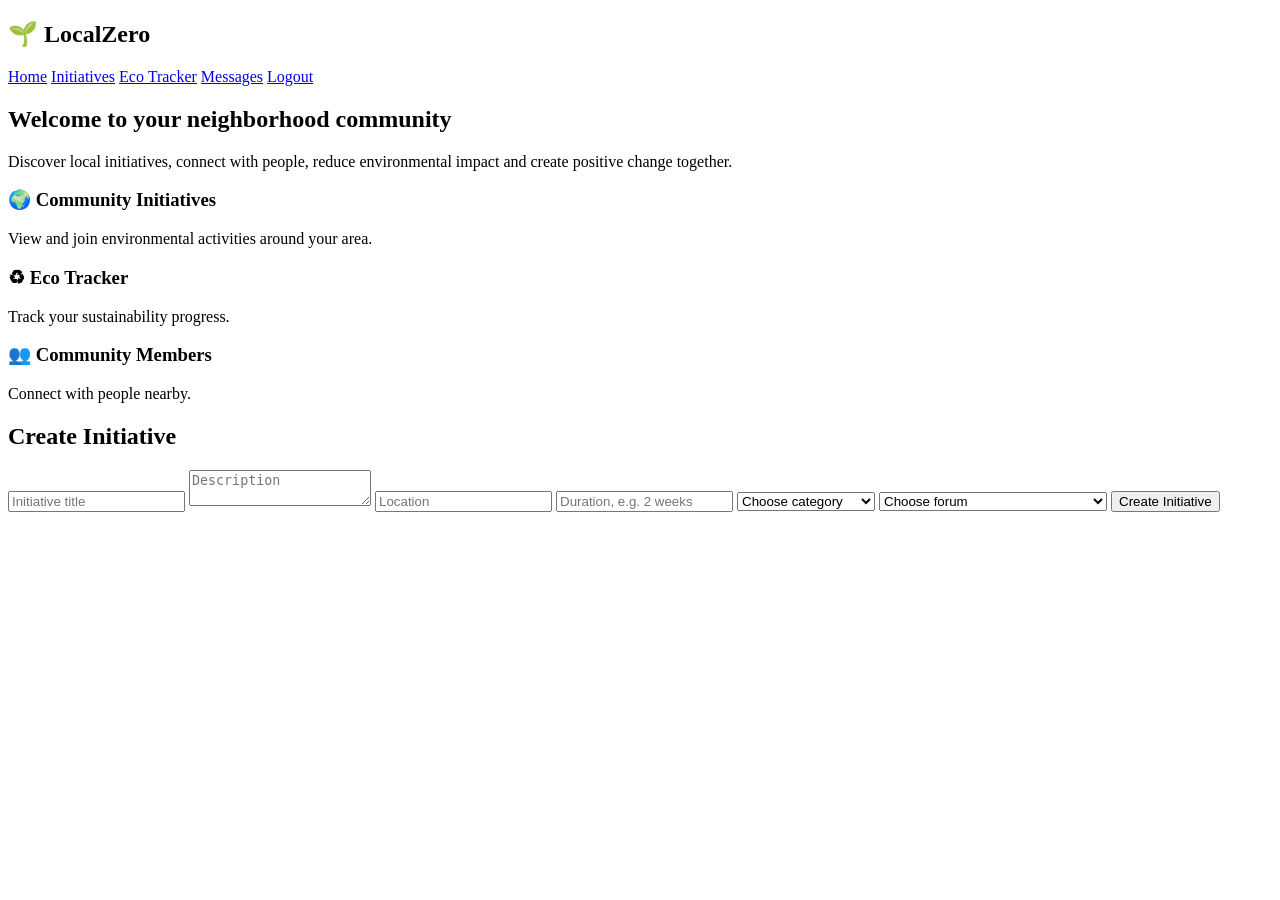
==== src/main/resources/templates/index.html @ 3e865616 "Updated the function for messages and debugged" ====
<!DOCTYPE html>
<html lang="en"
      xmlns:th="http://www.thymeleaf.org">

<head>

    <meta charset="UTF-8">

    <title>LocalZero</title>

    <script src="/js/app.js" defer></script>

    <link rel="stylesheet"
          th:href="@{/css/style.css}">

</head>

<body>

<nav class="navbar">

    <h1 class="logo">

        🌱 LocalZero

    </h1>

    <div class="nav-links">

        <a href="#">Home</a>

        <a href="#">Initiatives</a>

        <a href="#">Eco Tracker</a>

        <a href="/messages">Messages</a>

        <a href="/logout"
           class="logout-button">

            Logout

        </a>

    </div>

</nav>


<div class="main-container">

    <section class="hero-section">

        <h2>
            Welcome to your neighborhood community
        </h2>

        <p>

            Discover local initiatives, connect with people,
            reduce environmental impact and create positive
            change together.

        </p>

    </section>


    <div class="dashboard-grid">

        <div class="dashboard-card">

            <h3>
                🌍 Community Initiatives
            </h3>

            <p>

                View and join environmental activities
                around your area.

            </p>

        </div>

        <div class="dashboard-card">

            <h3>
                ♻ Eco Tracker
            </h3>

            <p>

                Track your sustainability progress.

            </p>

        </div>

        <div class="dashboard-card">

            <h3>
                👥 Community Members
            </h3>

            <p>

                Connect with people nearby.

            </p>

        </div>

    </div>


    <section class="create-initiative-section">

        <h2>

            Create Initiative

        </h2>

        <form id="initiativeForm">

            <input
                    type="text"
                    id="title"
                    placeholder="Initiative title"
                    required>

            <textarea
                    id="description"
                    placeholder="Description"
                    required></textarea>

            <input
                    type="text"
                    id="location"
                    placeholder="Location"
                    required>

            <input
                    type="text"
                    id="duration"
                    placeholder="Duration, e.g. 2 weeks"
                    required>

            <select id="category" required>
                <option value="">Choose category</option>
                <option value="Tool Sharing">Tool Sharing</option>
                <option value="Food Swap">Food Swap</option>
                <option value="Community Garden">Community Garden</option>
                <option value="Recycling Drive">Recycling Drive</option>
                <option value="Ride Sharing">Ride Sharing</option>
            </select>

            <select id="visibility" required>
                <option value="">Choose forum</option>
                <option value="Public">Global Forum - visible to all groups</option>
                <option value="Neighborhood">My Neighborhood Forum only</option>
            </select>

            <button type="submit">
                Create Initiative
            </button>

        </form>

        <div id="forumTabs" class="forum-tabs"></div>

        <div id="selectedForumTitle" class="selected-forum-title"></div>

        <div id="initiatives" class="initiative-list"></div>
    </section>

</div>

</body>
</html>
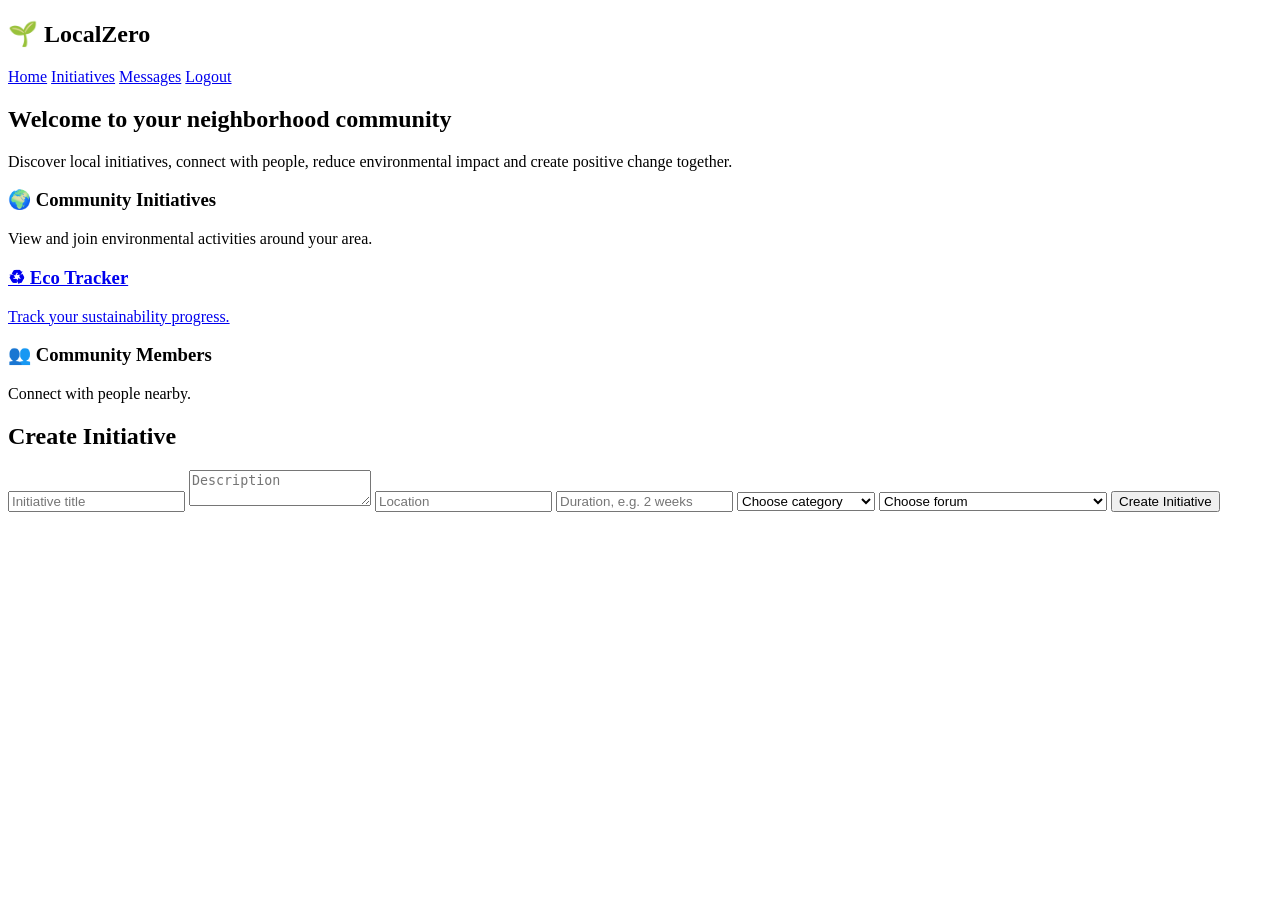
==== commit 81a0073e: "Changes to website Removed duplicated eco tracker nav link and make card clickable" ====
--- a/src/main/resources/templates/index.html
+++ b/src/main/resources/templates/index.html
@@ -31,7 +31,6 @@
 
         <a href="#">Initiatives</a>
 
-        <a href="#">Eco Tracker</a>
 
         <a href="/messages">Messages</a>
 
@@ -83,6 +82,7 @@
 
         </div>
 
+        <a href="/eco-actions" class="dashboard-card-link">
         <div class="dashboard-card">
 
             <h3>
@@ -96,6 +96,7 @@
             </p>
 
         </div>
+        </a>
 
         <div class="dashboard-card">
 
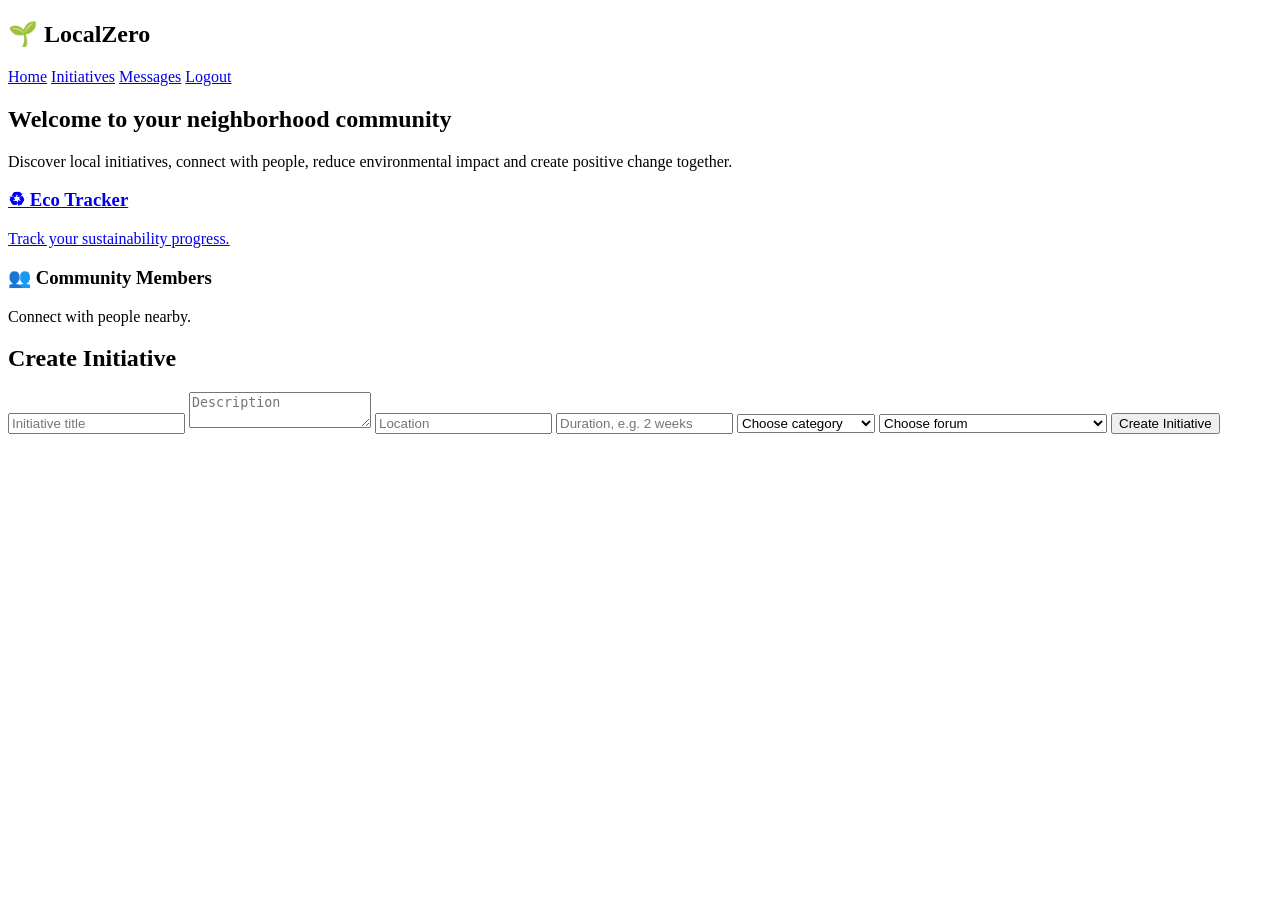
==== commit 4b17de91: "Update to message.html and index.html" ====
--- a/src/main/resources/templates/index.html
+++ b/src/main/resources/templates/index.html
@@ -20,9 +20,9 @@
 <nav class="navbar">
 
     <h1 class="logo">
-
+        <a href="/" style="text-decoration: none; color: inherit;">
         🌱 LocalZero
-
+         </a>
     </h1>
 
     <div class="nav-links">
@@ -64,23 +64,7 @@
 
     </section>
 
-
-    <div class="dashboard-grid">
-
-        <div class="dashboard-card">
-
-            <h3>
-                🌍 Community Initiatives
-            </h3>
-
-            <p>
-
-                View and join environmental activities
-                around your area.
-
-            </p>
-
-        </div>
+    
 
         <a href="/eco-actions" class="dashboard-card-link">
         <div class="dashboard-card">
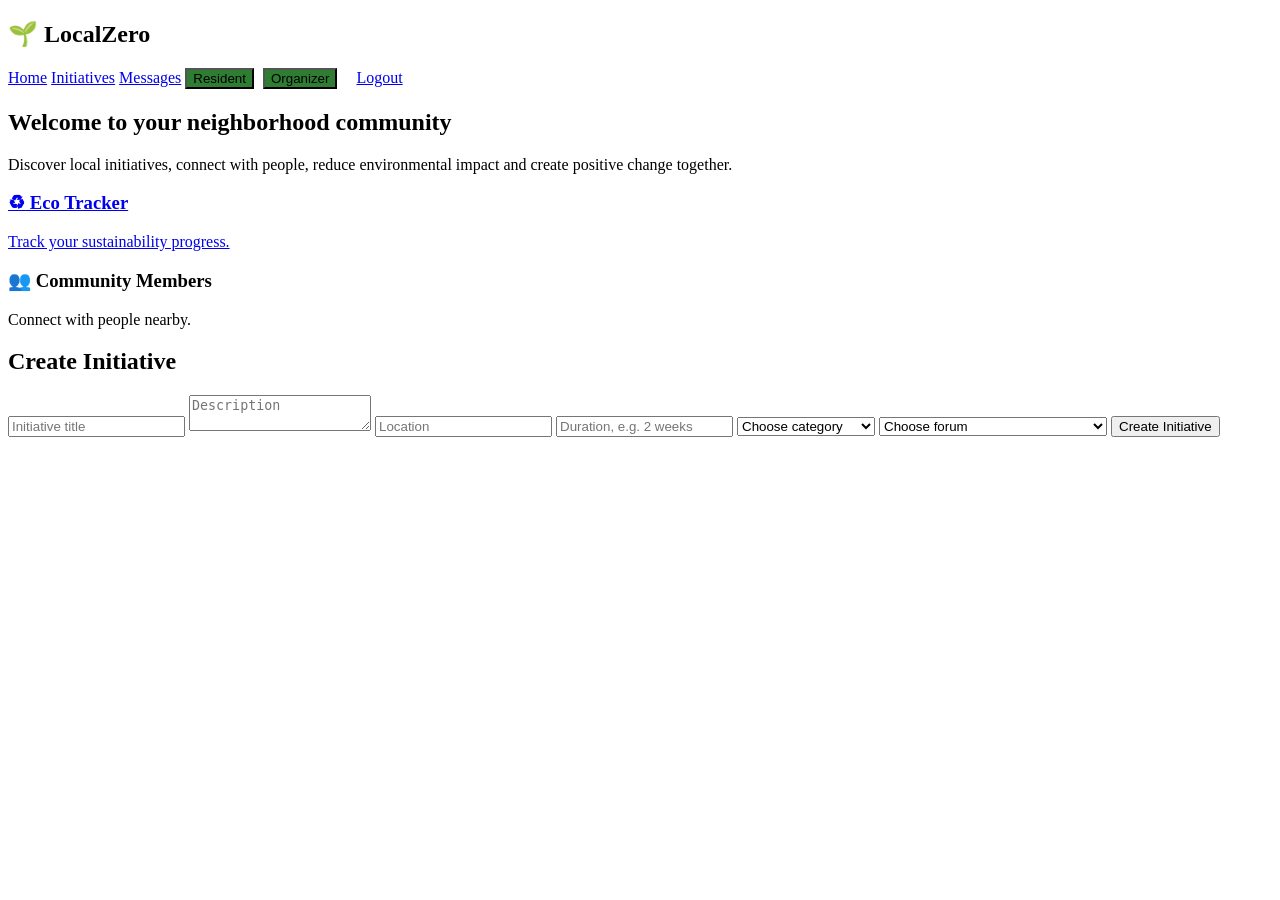
==== commit c163cd0a: "Assign different roles (Work in progress)" ====
--- a/src/main/resources/templates/index.html
+++ b/src/main/resources/templates/index.html
@@ -31,11 +31,20 @@
 
         <a href="#">Initiatives</a>
 
-
         <a href="/messages">Messages</a>
 
-        <a href="/logout"
-           class="logout-button">
+        <form action="/update-role" method="POST" style="display: inline-block;">
+            <input type="hidden" name="role" value="RESIDENT">
+            <button type="submit" class="logout-button" style="background-color: #2e7d32; margin-right: 5px;">Resident</button>
+        </form>
+
+        <form action="/update-role" method="POST" style="display: inline-block;">
+            <input type="hidden" name="role" value="COMMUNITY_ORGANIZER">
+            <button type="submit" class="logout-button" style="background-color: #2e7d32; margin-right: 15px;">Organizer</button>
+        </form>
+
+        <a href="/logout" class="logout-button">
+
 
             Logout
 
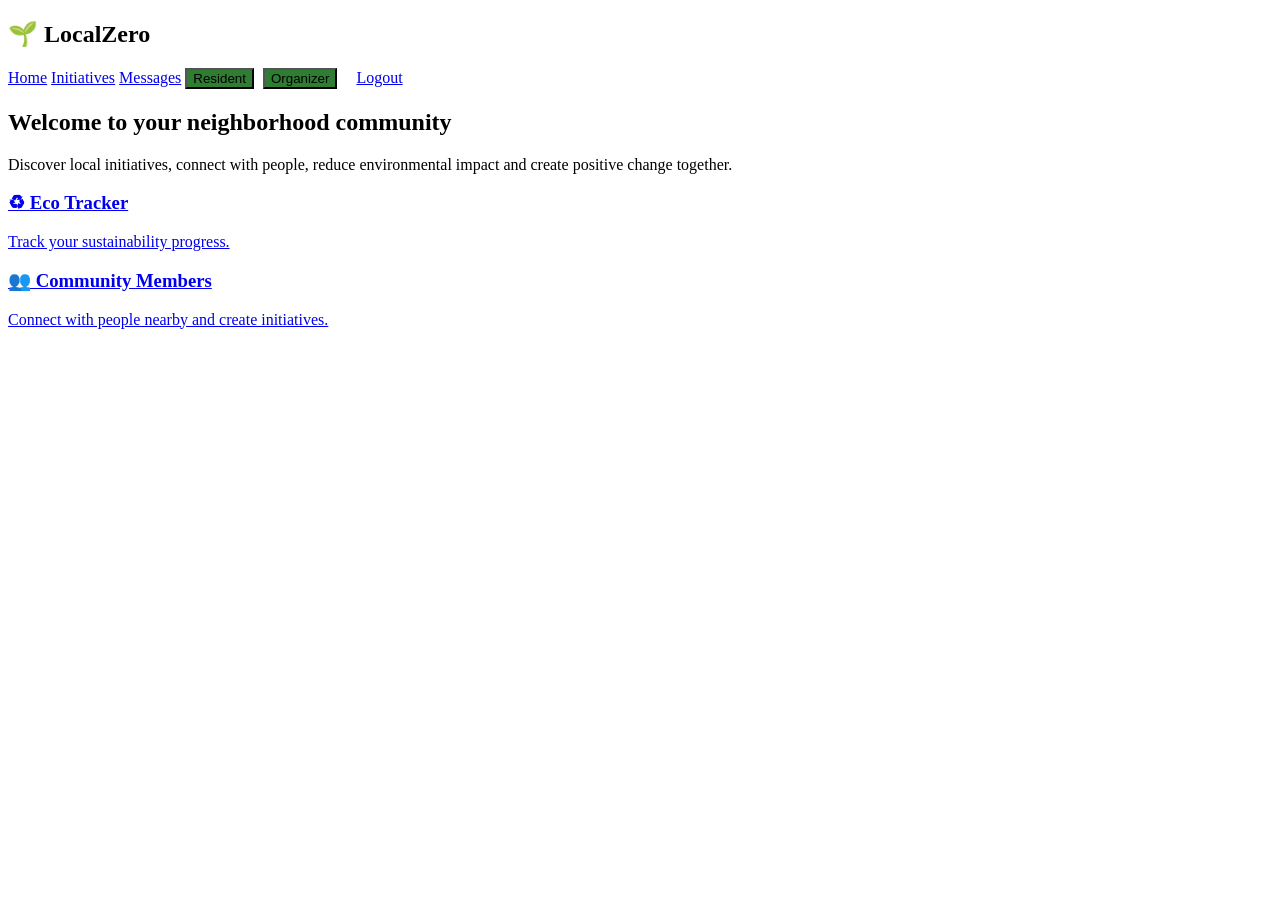
==== commit c4255c59: "Move create initiative form to new community members page" ====
--- a/src/main/resources/templates/index.html
+++ b/src/main/resources/templates/index.html
@@ -21,8 +21,8 @@
 
     <h1 class="logo">
         <a href="/" style="text-decoration: none; color: inherit;">
-        🌱 LocalZero
-         </a>
+            🌱 LocalZero
+        </a>
     </h1>
 
     <div class="nav-links">
@@ -73,9 +73,9 @@
 
     </section>
 
-    
 
-        <a href="/eco-actions" class="dashboard-card-link">
+
+    <a href="/eco-actions" class="dashboard-card-link">
         <div class="dashboard-card">
 
             <h3>
@@ -89,8 +89,9 @@
             </p>
 
         </div>
-        </a>
+    </a>
 
+    <a href="/community-members" class="dashboard-card-link">
         <div class="dashboard-card">
 
             <h3>
@@ -99,73 +100,17 @@
 
             <p>
 
-                Connect with people nearby.
+                Connect with people nearby and create initiatives.
 
             </p>
 
         </div>
+    </a>
 
-    </div>
-
-
-    <section class="create-initiative-section">
-
-        <h2>
-
-            Create Initiative
-
-        </h2>
-
-        <form id="initiativeForm">
-
-            <input
-                    type="text"
-                    id="title"
-                    placeholder="Initiative title"
-                    required>
-
-            <textarea
-                    id="description"
-                    placeholder="Description"
-                    required></textarea>
-
-            <input
-                    type="text"
-                    id="location"
-                    placeholder="Location"
-                    required>
-
-            <input
-                    type="text"
-                    id="duration"
-                    placeholder="Duration, e.g. 2 weeks"
-                    required>
-
-            <select id="category" required>
-                <option value="">Choose category</option>
-                <option value="Tool Sharing">Tool Sharing</option>
-                <option value="Food Swap">Food Swap</option>
-                <option value="Community Garden">Community Garden</option>
-                <option value="Recycling Drive">Recycling Drive</option>
-                <option value="Ride Sharing">Ride Sharing</option>
-            </select>
-
-            <select id="visibility" required>
-                <option value="">Choose forum</option>
-                <option value="Public">Global Forum - visible to all groups</option>
-                <option value="Neighborhood">My Neighborhood Forum only</option>
-            </select>
-
-            <button type="submit">
-                Create Initiative
-            </button>
-
-        </form>
-
+    <!-- Här visas alla forum-flikar och initiativ på startsidan -->
+    <section class="initiatives-display-section" style="margin-top: 40px;">
         <div id="forumTabs" class="forum-tabs"></div>
-
         <div id="selectedForumTitle" class="selected-forum-title"></div>
-
         <div id="initiatives" class="initiative-list"></div>
     </section>
 
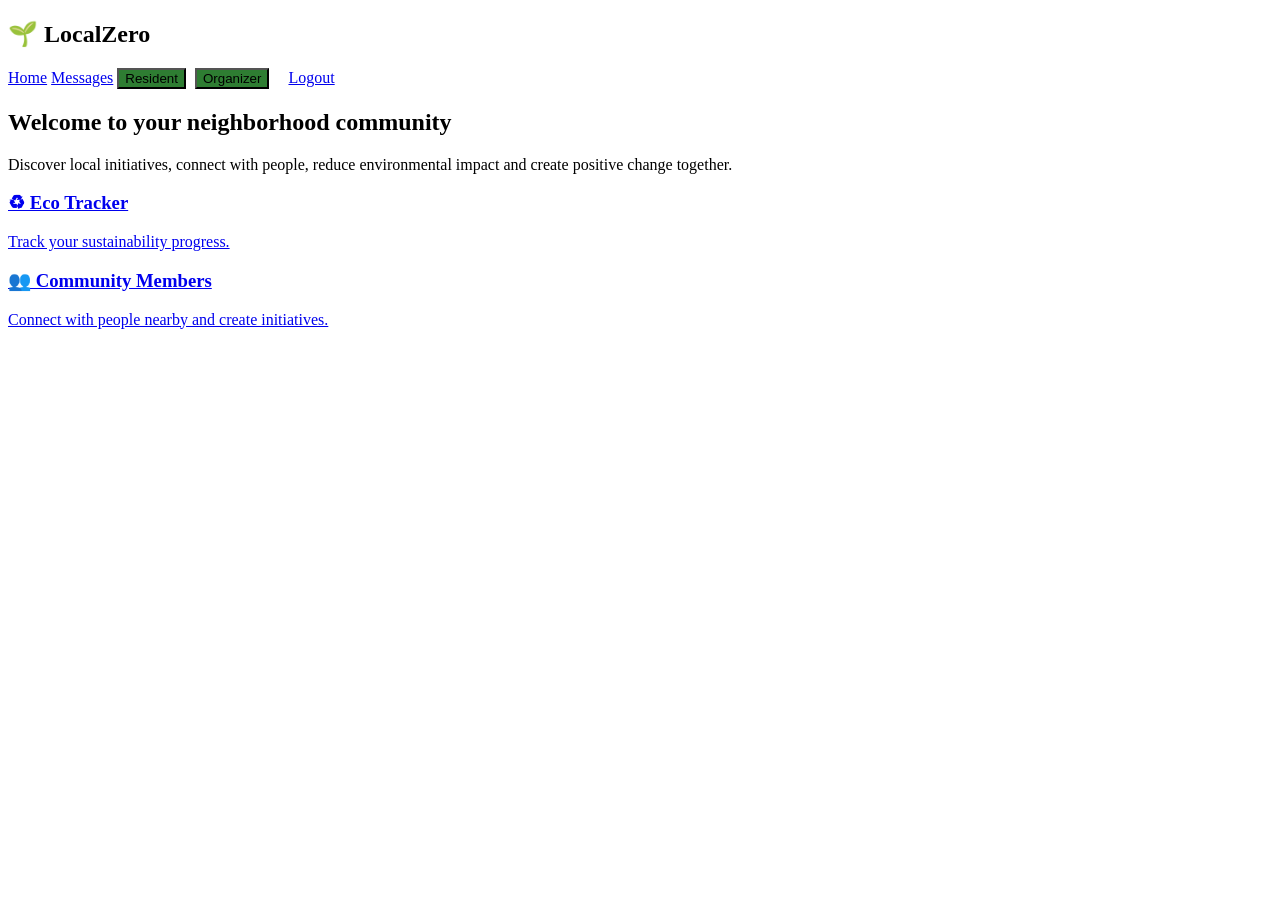
==== commit ad221304: "The button initiative that was not used has been removed completely." ====
--- a/src/main/resources/templates/index.html
+++ b/src/main/resources/templates/index.html
@@ -28,9 +28,6 @@
     <div class="nav-links">
 
         <a href="#">Home</a>
-
-        <a href="#">Initiatives</a>
-
         <a href="/messages">Messages</a>
 
         <form action="/update-role" method="POST" style="display: inline-block;">
